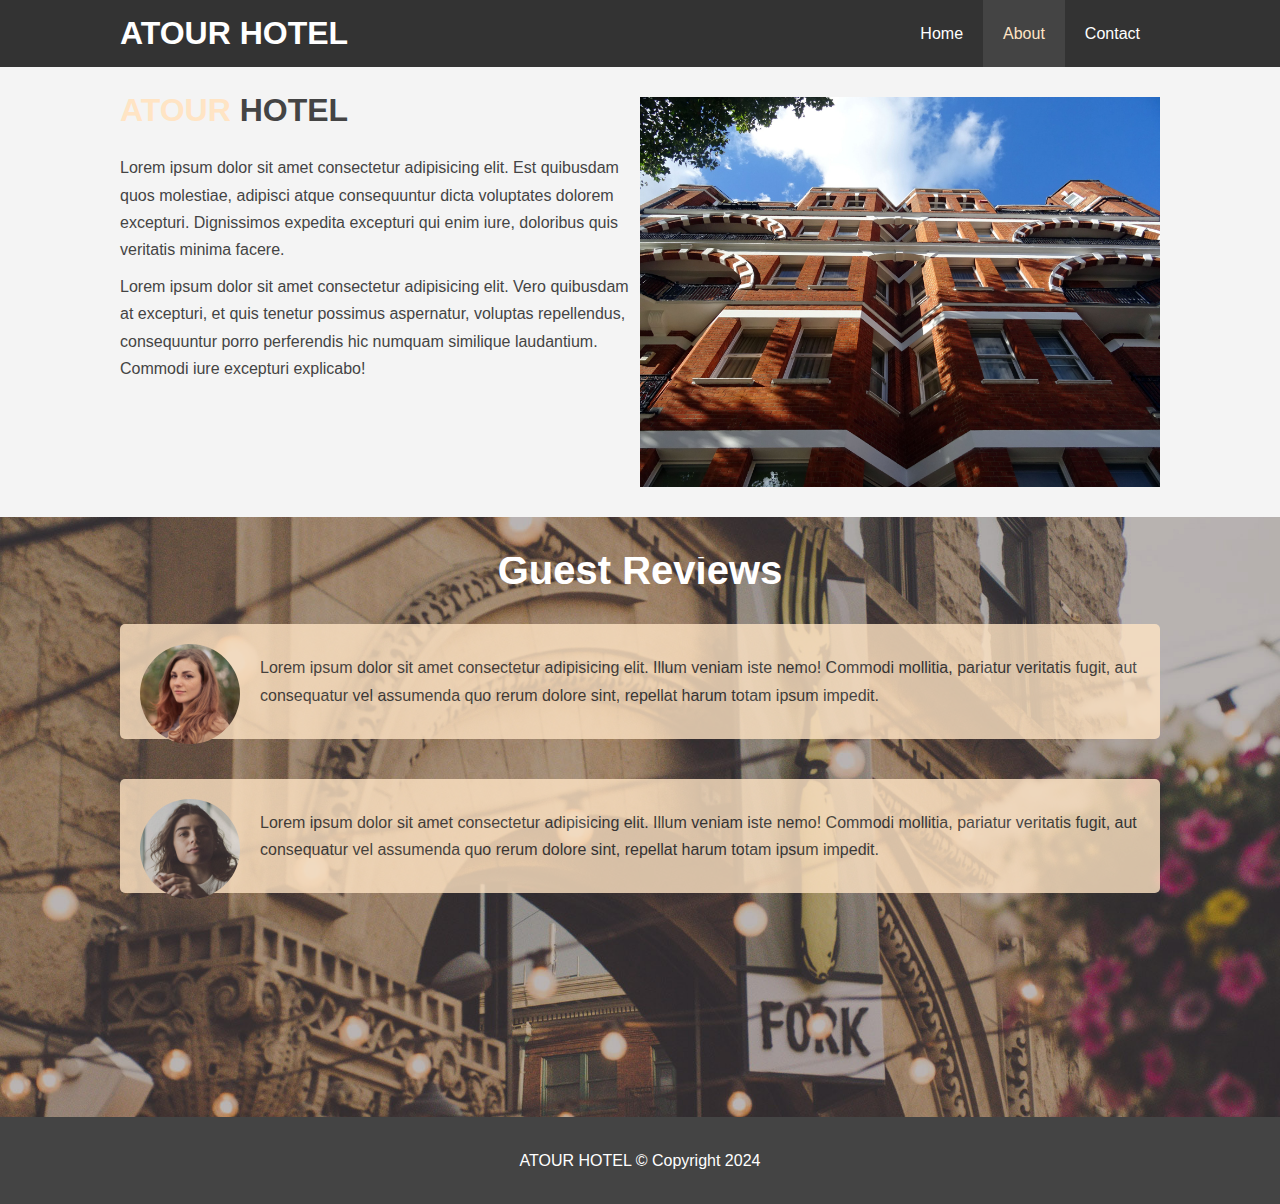
==== about.html @ 500612e2 "Anhnii push" ====
<!DOCTYPE html>
<html lang="en">
<head>
    <meta charset="UTF-8">
    <meta name="viewport" content="width=device-width, initial-scale=1.0">
    <meta name="description" content="Монголын хамгийн шилдэг зочид буудал">
    <meta name="keywords" content="зочид буудал, монгол зочид буудал, hotel, mongolian hotel">
    <link rel="stylesheet" href="./css/style.css">
    <title>ATOUR HOTEL | ABOUT</title>
</head>
<body>
    <header>
        <nav id="navbar">
            <div class="container">
                <h1 class="logo"><a href="index.html">ATOUR HOTEL</a></h1>
                <ul>
                    <li><a href="index.html">Home</a></li>
                    <li><a class ="current" href="about.html">About</a></li>
                    <li><a href="contact.html">Contact</a></li>
                </ul>
            </div>
        </nav>
    </header>
    <section id="about-info" class="bg-light py-3">
        <div class="container">
            <div class="info-left">
                <h1><span class="text-primary">ATOUR</span> HOTEL</h1>
                <p>Lorem ipsum dolor sit amet consectetur adipisicing elit. Est quibusdam quos molestiae, adipisci atque consequuntur dicta voluptates dolorem excepturi. Dignissimos expedita excepturi qui enim iure, doloribus quis veritatis minima facere.</p>
                <p>Lorem ipsum dolor sit amet consectetur adipisicing elit. Vero quibusdam at excepturi, et quis tenetur possimus aspernatur, voluptas repellendus, consequuntur porro perferendis hic numquam similique laudantium. Commodi iure excepturi explicabo!</p>
            </div>
            <div class="info-right">
                <img src="./img/20200701_02photo-2.jpg" alt="">
            </div>
        </div>
    </section>
    <div class="clr"></div>
    <section id="comments" class="py-3">
        <div class="container">
            <h2>Guest Reviews
            </h2>
            <div class="comment bg-primary">
                <img src="./img/20200701_02person-1.jpg" alt="Tanya">
                <p>Lorem ipsum dolor sit amet consectetur adipisicing elit. Illum veniam iste nemo! Commodi mollitia, pariatur veritatis fugit, aut consequatur vel assumenda quo rerum dolore sint, repellat harum totam ipsum impedit.</p>
            </div>
            <div class="comment bg-primary">
                <img src="./img/20200701_02person-2.jpg" alt="Milane">
                <p>Lorem ipsum dolor sit amet consectetur adipisicing elit. Illum veniam iste nemo! Commodi mollitia, pariatur veritatis fugit, aut consequatur vel assumenda quo rerum dolore sint, repellat harum totam ipsum impedit.</p>
            </div>

        </div>
    </section>

    <div class="clr"></div>
    <footer id="main-footer">
        <p>ATOUR HOTEL &#169 Copyright 2024</p>
    </footer>

</body>
</html>
---- css/style.css ----
/* CSS reset  */
*{
    margin: 0;
    padding: 0;
    box-sizing: border-box;
}


/* Үндсэн style-ууд  */
html,body {
    font-family:'Segoe UI', Tahoma, Geneva, Verdana, sans-serif ;
    line-height: 1.7em;
}

a {
    color: #333;
    text-decoration: none;
}

h1, h2, h3 {
    padding-bottom: 20px;

}

p {
    margin: 10px 0;
}

/* Utility class  */
.container{
    margin: auto;
    max-width: 1100px;
    overflow: auto;
    padding: 0 30px;
}

.text-primary {
 color: bisque;
}

.lead {
    font-size: 20px;
}

.btn{
 display: inline-block;
 font-size: 18px;
 color: #fff;
 background: #333;
 padding: 13px 20px;
 border: none;
 cursor: pointer;
}

.btn:hover {
    background-color: bisque;
    color: #333;
}

.btn-light{
    background: #f4f4f4;
    color: #333;
}

.bg-dark{
background: #333;
color: #fff;
}

.bg-light{
    background:#f4f4f4;
    color:#444;
    }

.bg-primary{
    background:bisque;
    color: #333;
    }

/* box float hiij ashiglahad clr hiihs haardlaga garch irne. */

.clr{
clear: both;
}

/* padding */
.py-1 {padding: 10px 0;}
.py-2 {padding: 20px 0;}
.py-3 {padding: 30px 0;}

/* Menu styles  */
#navbar {
    background: #333;
    overflow: auto;
}
#navbar a{
    color: #fff;
}
#navbar h1 {
    float: left;
    padding-top: 20px;
}
#navbar ul{
    list-style: none;
    float: right;
}
#navbar ul li {
    float: left;
}
#navbar ul li a{
    display: block;
    padding: 20px;
    text-align: center;
}
#navbar ul li a:hover,
#navbar ul li a.current{
    background: #444;
    color: bisque;
}

/* showcase styles  */
#showcase {
    background: url(../img/20200701_04showcase.jpg) no-repeat center center/cover;
    height: 600px;
}

#showcase .showcase-content {
    color: #fff;
    text-align: center;
    padding-top: 170px;
}

#showcase .showcase-content h1 {
    font-size: 60px;
    line-height: 1.2em;
}
#showcase .showcase-content p {
    padding-bottom: 20px;
    line-height: 1.7em;
}

/* info style  */

#hotel-info{
    height: 400px;
    margin: auto;
    padding: 0 30px;

}

#hotel-info .info-img{
    min-height: 100%;
    width: 50%;
    float: left;
    background: url("../img/20200701_02photo-1.jpg") no-repeat;
}

#hotel-info .info-text{
    float: right;
    width: 50%;
    height: 100%;
    text-align:center ;
    padding: 50px 30px;
    overflow: hidden;
}

#hotel-info .info-text p{
padding-bottom: 30px;
}

/* features  */
.box{
    float: left;
    width: 33.3%;
    padding: 50px;
    text-align: center;
}

.box i{
    margin-bottom: 10px;
}

#main-footer{
    text-align: center;
    background: #444;
    color: #fff;
    padding: 20px;
}


/* ABOUT PAGE  */

#about-info .info-left{
    float: left;
    width: 50%;
    min-height: 100%;
  }
#about-info .info-right img{
    display: block;
    margin: auto;
    width: 50%;
}

  /* comments  */
#comments{
    height: 600px;
    background: url("/img/20200701_04test-bg.jpg") no-repeat center center/cover;
    padding-top: 40px;
}

#comments .comment img{
    float: left;
    width: 100px;
    margin-right: 20px;
    border-radius: 50%;
    }

#comments .comment {
    padding: 20px;
    margin-bottom: 40px;
    border-radius: 5px;
    opacity: 0.8;
}

#comments h2{
    color: #fff;
    text-align: center;
    padding-bottom: 40px;
    font-size: 40px;
}

/* Contact PAGE  */
#contact-form .form-group{
    margin-bottom: 20px;
}
#contact-form label{
    display: block;
    margin-bottom: 5px;
}
#contact-form input, #contact-form textarea{
    width: 100%;
    padding: 10px;
    border: 1px #ddd solid;
}
#contact-form input:focus, #contact-form textarea:focus{
    outline: none;
    border-color: bisque;
}
#contact-form textarea {
    height:200px;
}
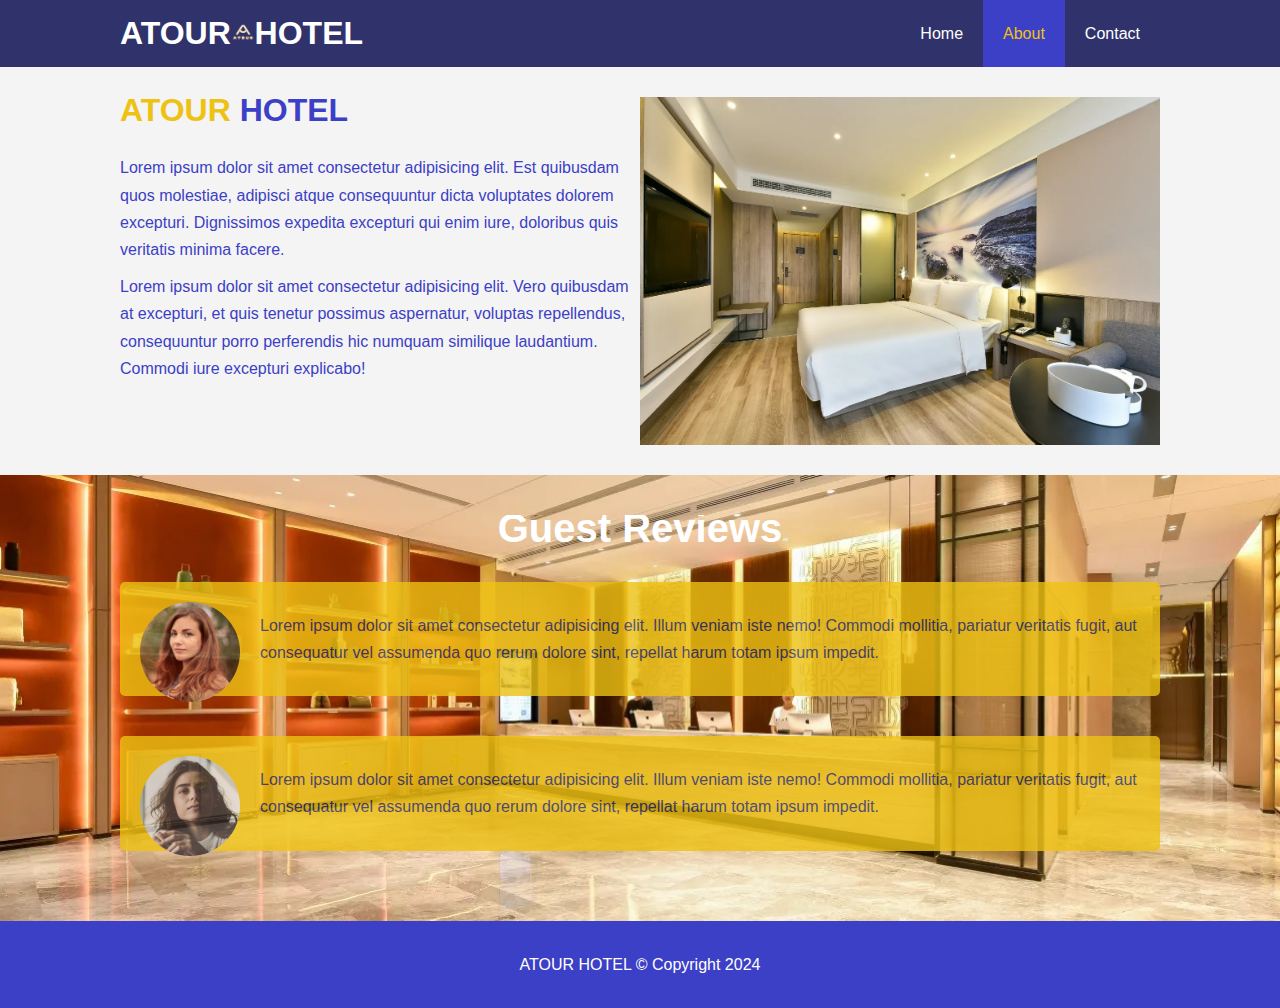
==== commit a55d5230: "shine zuragnuud, responsive bolgov" ====
--- a/about.html
+++ b/about.html
@@ -6,13 +6,14 @@
     <meta name="description" content="Монголын хамгийн шилдэг зочид буудал">
     <meta name="keywords" content="зочид буудал, монгол зочид буудал, hotel, mongolian hotel">
     <link rel="stylesheet" href="./css/style.css">
+    <link rel="stylesheet" media= "screen and (max-width: 768px)" href="./css/mobile.css">
     <title>ATOUR HOTEL | ABOUT</title>
 </head>
 <body>
     <header>
         <nav id="navbar">
             <div class="container">
-                <h1 class="logo"><a href="index.html">ATOUR HOTEL</a></h1>
+                <h1 class="logo"><a href="index.html">ATOUR<img class="logo-main" src="./img/Logo_w.png" alt="logo">HOTEL</a></h1>
                 <ul>
                     <li><a href="index.html">Home</a></li>
                     <li><a class ="current" href="about.html">About</a></li>
@@ -29,7 +30,7 @@
                 <p>Lorem ipsum dolor sit amet consectetur adipisicing elit. Vero quibusdam at excepturi, et quis tenetur possimus aspernatur, voluptas repellendus, consequuntur porro perferendis hic numquam similique laudantium. Commodi iure excepturi explicabo!</p>
             </div>
             <div class="info-right">
-                <img src="./img/20200701_02photo-2.jpg" alt="">
+                <img src="./img/main2.jpg" alt="">
             </div>
         </div>
     </section>
--- a/css/style.css
+++ b/css/style.css
@@ -12,8 +12,14 @@
     line-height: 1.7em;
 }
 
+.logo-main{
+    height: 1.4rem;
+
+
+}
+
 a {
-    color: #333;
+    color: #30336B;
     text-decoration: none;
 }
 
@@ -35,8 +41,12 @@
 }
 
 .text-primary {
- color: bisque;
-}
+ color: #EEC213;
+}
+
+.text-secondary {
+    color: #30336B;
+   }
 
 .lead {
     font-size: 20px;
@@ -46,35 +56,35 @@
  display: inline-block;
  font-size: 18px;
  color: #fff;
- background: #333;
+ background: #30336B;
  padding: 13px 20px;
  border: none;
  cursor: pointer;
 }
 
 .btn:hover {
-    background-color: bisque;
-    color: #333;
+    background-color: #EEC213;
+    color: #30336B;
 }
 
 .btn-light{
     background: #f4f4f4;
-    color: #333;
+    color: #3C40C6;
 }
 
 .bg-dark{
-background: #333;
+background: #30336B;
 color: #fff;
 }
 
 .bg-light{
     background:#f4f4f4;
-    color:#444;
+    color:#3C40C6;
     }
 
 .bg-primary{
-    background:bisque;
-    color: #333;
+    background:#EEC213;
+    color: #30336B;
     }
 
 /* box float hiij ashiglahad clr hiihs haardlaga garch irne. */
@@ -90,13 +100,13 @@
 
 /* Menu styles  */
 #navbar {
-    background: #333;
+    background: #30336B;
     overflow: auto;
 }
 #navbar a{
     color: #fff;
 }
-#navbar h1 {
+#navbar .logo {
     float: left;
     padding-top: 20px;
 }
@@ -114,13 +124,13 @@
 }
 #navbar ul li a:hover,
 #navbar ul li a.current{
-    background: #444;
-    color: bisque;
+    background: #3C40C6;
+    color: #EEC213;
 }
 
 /* showcase styles  */
 #showcase {
-    background: url(../img/20200701_04showcase.jpg) no-repeat center center/cover;
+    background: url(../img/main.jpg) no-repeat center center/cover;
     height: 600px;
 }
 
@@ -149,10 +159,10 @@
 }
 
 #hotel-info .info-img{
-    min-height: 100%;
-    width: 50%;
-    float: left;
-    background: url("../img/20200701_02photo-1.jpg") no-repeat;
+    height: 100%;
+    width: 50%;
+    float: left;
+    background: url("../img/main3.jpg") no-repeat;
 }
 
 #hotel-info .info-text{
@@ -182,7 +192,7 @@
 
 #main-footer{
     text-align: center;
-    background: #444;
+    background: #3C40C6;
     color: #fff;
     padding: 20px;
 }
@@ -203,8 +213,8 @@
 
   /* comments  */
 #comments{
-    height: 600px;
-    background: url("/img/20200701_04test-bg.jpg") no-repeat center center/cover;
+    height: 100%;
+    background: url("/img/main4.jpg") no-repeat center center/cover;
     padding-top: 40px;
 }
 
@@ -244,7 +254,7 @@
 }
 #contact-form input:focus, #contact-form textarea:focus{
     outline: none;
-    border-color: bisque;
+    border-color: #EEC213;
 }
 #contact-form textarea {
     height:200px;
--- a/css/mobile.css
+++ b/css/mobile.css
@@ -0,0 +1,68 @@
+#navbar .logo{
+    float: none;
+    text-align: center;
+}
+
+#navbar ul, #navbar ul li {
+    float: none;
+}
+
+#navbar ul li a{
+    padding: 5px;
+}
+
+/* showcase  */
+
+#showcase {
+    height: 100%;
+}
+
+#showcase .showcase-content {
+    text-align: center;
+    padding-top: 70px;
+    padding-bottom: 30px;
+}
+
+/* Hotel-info  */
+
+#hotel-info {
+    /* float: none; */
+    /* height: 100%; */
+    width: 100%;
+}
+#hotel-info .info-img{
+    float: none;
+    height: 100%;
+    width: 100%;
+}
+
+#hotel-info .info-text{
+    display: none;
+
+}
+
+.box{
+    float: none;
+    width: 100%;
+}
+
+/* about info  */
+
+#about-info .info-right, #about-info .info-left{
+    float: none;
+    width: 100%;
+}
+
+.info-left h1{
+text-align: center;
+}
+
+#about-info .info-right{
+    margin-top: 25px;
+}
+
+
+/* contact info  */
+#contact-info .box {
+    border-bottom: #444 dotted 1px;
+}
